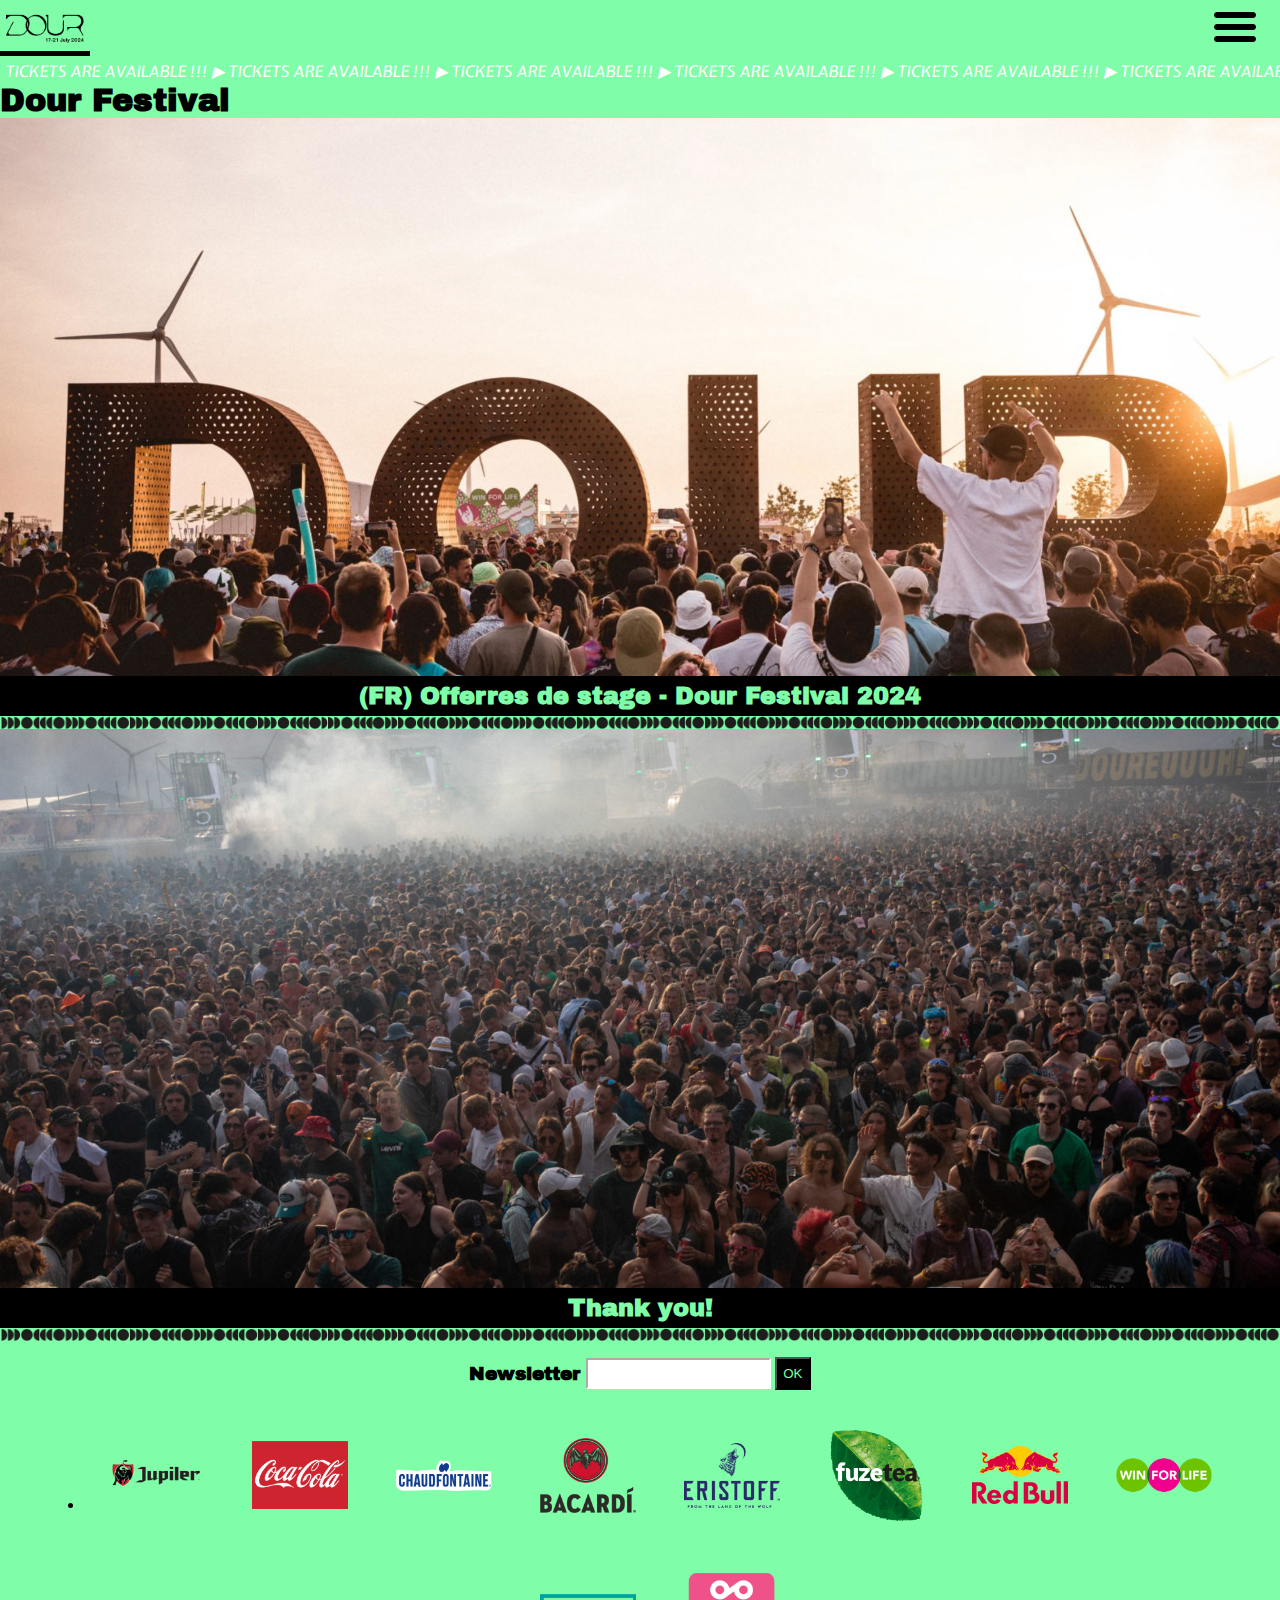
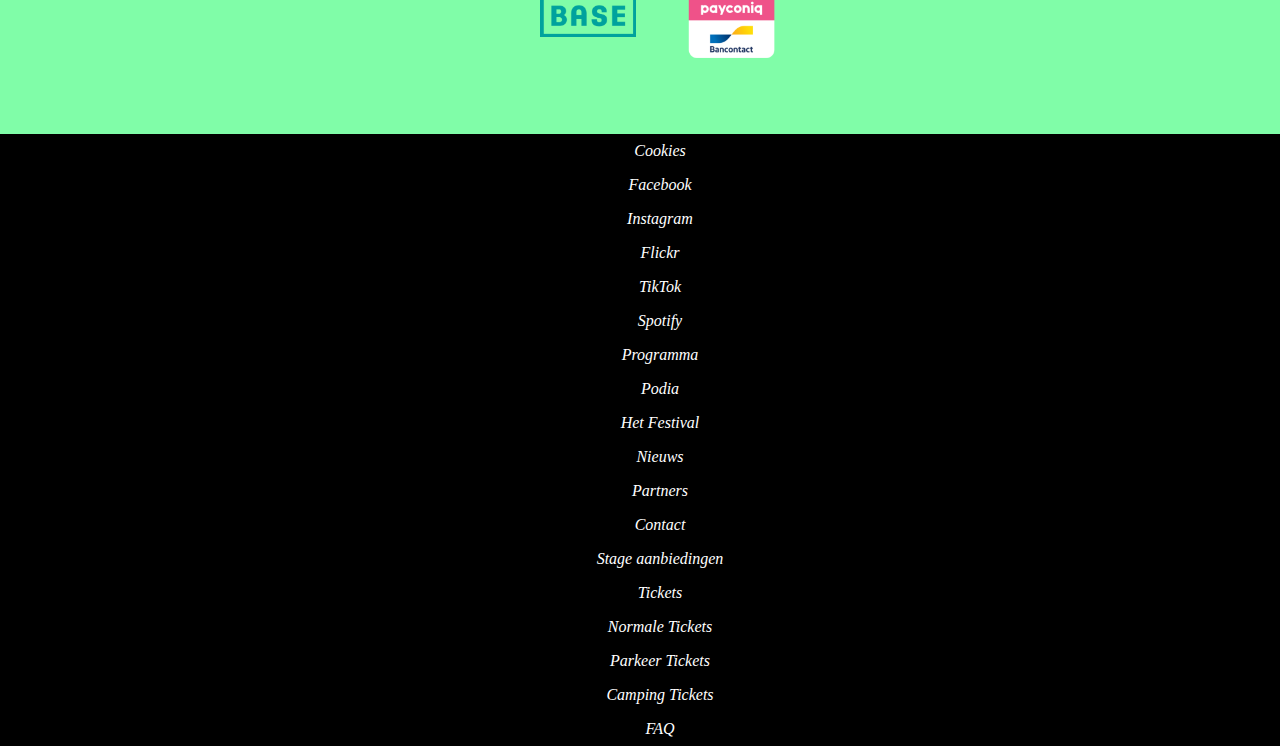
==== basiswebsite/index.html @ 9e10d781 "Add files via upload" ====
<!DOCTYPE html>
<html lang="nl">

<head>
	<meta charset="UTF-8">
	<meta name="author" content="jouw naam">
	<meta name="viewport" content="width=device-width, initial-scale=1">

	<title style="background-color: lime;;">Dour Festival</title>

	<link href="styles/style.css" rel="stylesheet">
	<link rel="icon" type="image/svg+xml" href="images/favicondour.svg">
	<link rel="preconnect" href="https://fonts.googleapis.com">
	<link rel="preconnect" href="https://fonts.gstatic.com" crossorigin>
	<link href="https://fonts.googleapis.com/css2?family=Archivo+Black&family=Expletus+Sans&display=swap"
		rel="stylesheet">
</head>

<body>

	<header>

		<nav>
			<a href="./index.html"><img src="./images/dour2024_Logo_Horizontal.png" alt="Logo van Dour Festival"></a>
			<ul class="menuKeuzes">
				<li>Programma</li>
				<li<a href="./pages/podia.html"> Podia</a></li>
				<li>Stage aanbiedingen</li>
				<li>Tickets</li>
			</ul>

			
<!-- button van maken -->
			<img class="hamburgermenu" src="./images/Hamburger_icon.png" alt="">
		</nav>

		<p>
			<span class="lopendeTekst"> TICKETS ARE AVAILABLE !!! ▶ TICKETS ARE AVAILABLE !!! ▶ TICKETS ARE AVAILABLE !!! ▶
				TICKETS ARE AVAILABLE !!! ▶ TICKETS ARE AVAILABLE !!! ▶ TICKETS ARE AVAILABLE !!! ▶ TICKETS ARE
				AVAILABLE !!! ▶ TICKETS ARE AVAILABLE !!! ▶ TICKETS ARE AVAILABLE !!! ▶ TICKETS ARE AVAILABLE !!! ▶
				TICKETS ARE AVAILABLE !!! ▶ TICKETS ARE AVAILABLE !!! ▶ TICKETS ARE AVAILABLE !!! ▶ TICKETS ARE
				AVAILABLE !!! ▶
			</span>
		</p>


	</header>

	<main>
		<h1>Dour Festival</h1>
		<section>
			<img src="./images/dourletters.png"
				alt="Dour festival met mensen en levensgrote letters in de naam van Dour">
			<h2>(FR) Offerres de stage - Dour Festival 2024</h2>
			<img src="./images/lijn.jpeg">
		</section>

		<section>
			<img src="./images/mensen.png" alt="Dour festival met mensen en levensgrote letters in de naam van Dour">
			<h2>Thank you!</h2>
			<img src="./images/lijn.jpeg">
		</section>


		<section class="formulier">
			<h3>Newsletter</h3>
			<form>
			<input type="e-mail">
			<button type="submit">OK</button>
		</form>
		</section>

		<ul>
			<!-- alt tekst deels weg h toevoegen  + li erom heen-->
			<li><img src="./images/jupiler_horizontaal-300x81.png" alt="Logo van Jupiler"></li>
			<img src="./images/CocaCola_Classic_logo-300x212.jpg" alt="Logo van Coca Cola">
			<img src="./images/CHAUDFONTAINE-STILL_script-300x95.png" alt="Logo van Chaudfontaine">
			<img src="./images/BACARDI-300x233.png" alt="Logo van Bacardi">
			<img src="./images/eristoff-300x205.png" alt="Logo van Eristoff">
			<img src="./images/FUSETEA-WEB-300x285.png" alt="Logo van Fusetea">
			<img src="./images/RB_Standard_Logo_cmyk_2017-1-300x182.png" alt="Logo van Redbull">
			<img src="./images/Logo_WinForLife-300x181.png" alt="Logo van Win for live">
			<img src="./images/BASE_LOGO_OCEAN_PMS-U-300x133.png" alt="Logo van Base">
			<img src="./images/payconiq-1-300x292.png" alt="Logo van Payconiq">
		</ul>

		<!-- link van maken  -->
		<h4><a all</h4>

	</main>

	<footer>

		<!-- a in de li -->
		<ul>
			<a>
				<li>Cookies</li>
			</a>
			<a>
				<li>Facebook</li>
			</a>
			<a>
				<li>Instagram</li>
			</a>
			<a>
				<li>Flickr</li>
			</a>
			<a>
				<li>TikTok</li>
			</a>
			<a>
				<li>Spotify</li>
			</a>
			<a>
				<li>Programma</li>
			</a>
			<a>
				<li>Podia</li>
			</a>
			<a>
				<li>Het Festival</li>
			</a>
			<a>
				<li>Nieuws</li>
			</a>
			<a>
				<li>Partners</li>
			</a>
			<a>
				<li>Contact</li>
			</a>
			<a>
				<li>Stage aanbiedingen</li>
			</a>
			<a>
				<li>Tickets</li>
			</a>
			<a>
				<li>Normale Tickets</li>
			</a>
			<a>
				<li>Parkeer Tickets</li>
			</a>
			<a>
				<li>Camping Tickets</li>
			</a>
			<a>
				<li>FAQ</li>
			</a>
		</ul>
	</footer>

	<script defer src="scripts/script.js"></script>
</body>

</html>
---- basiswebsite/styles/style.css ----
/**************/
/* CSS REMEDY */
/**************/
*, *::after, *::before {
  box-sizing:border-box;
}






/*********************/
/* CUSTOM PROPERTIES */
/*********************/
:root {
	/* startje */
	--color-text:#111;
	--color-background:#eee;
}





/****************/
/* JOUW STYLING */
/****************/

/* jouw code */
* {
	margin: 0;
	background-color: #80fda8;
}

body{
	overflow-x: hidden;
	height: 100%;
	width: 100%;
}

p{
	font-family: 'Expletus Sans', sans-serif;
}

header > p {
	background-color: black;
}
	

h1 {
	font-family: 'Archivo Black', sans-serif;
}

h2{
	font-family: 'Archivo Black', sans-serif;
	color: #80fda8;
	background: black;
	text-align: center;
	padding: 0.3em;
	display: block;
	width: 100vw;
}

h3{
	font-family: 'Archivo Black', sans-serif;
	margin-right: 0.3em;
}

h4{
	font-size: x-large;
	font-family: 'Archivo Black', sans-serif;
	display: flex;
	color: white;
	margin-bottom: 2em;
	justify-content: center;
}

.formulier{
	display: flex;
	align-items: center;
	justify-content: center;
	padding: 1em;
}

.formulier button{
	background-color: black;
	padding: 0.5em;
	color: #80fda8;
}

.formulier input{
	background-color: white;
	border-color: white;
	min-height: 2.3em;
	max-height: 2.3em;

} 

nav{
	font-family: 'Expletus Sans', sans-serif;
}

nav ul{
	list-style: none;
	background-color: #111;
	color: #80fda8;
}

nav li{
	width: 100vw;
	margin-right: 1em;
	background-color: black;
}

nav li:hover{
	background-color: #80fda8;
	color: black;
	transition: 1s;
}

nav a{
	text-decoration: none;
	list-style: none;
}

nav a img{
	width: 10vw;
	width: 10vh;
}

nav a{
	background-color: black;
	color: #80fda8;
}

.hamburgermenu{
	min-width: 3em;
	max-width: 3em;
	margin-right: 0.3em;
	margin-top: 0;
	position: absolute;
	top: 0.2em;
	right: 1em;
}

.lopendeTekst{
	font-style: italic;
	color: white;
	padding: 0.3em;
	display: block;
	max-height: 3vh;
	white-space: nowrap;
	animation: beweegNaarLinks 80s infinite;
}

@keyframes beweegNaarLinks {
    from {
        transform: translateX(0%); /* Beginpositie helemaal rechts buiten het scherm */
		background-color: black;
    }
    to {
        transform: translateX(-100%); /* Eindpositie helemaal links buiten het scherm */
		background-color: black;
    }
	/* Voeg deze regel toe om de achtergrondkleur altijd zwart te houden */
    0%, 100% {
        background-color: black;
    }
}

section{
	display: flex;
	flex-wrap: wrap;
	max-width: 100%;
	flex-grow: 2;
	width: 100vw;
}

section img{
	width: 100%;
}

ul{
	display: flex;
	flex-wrap: wrap;
	justify-content: center;
	align-items: center;
}

ul img{
	min-width: 7em;
	max-width: 7em;
	margin: 1em;
	padding: 0.5em;
}

footer{
	font-style: italic;
	color: white;
	background-color: black;
	width: 100vw;
	text-align: center;
}

footer ul{
	list-style: none; 
	display: flex;
	flex-wrap: wrap;
	background-color: black;
}

footer ul li {
	padding: 0.5em;
	width: 100vw;
	background-color: black;
}
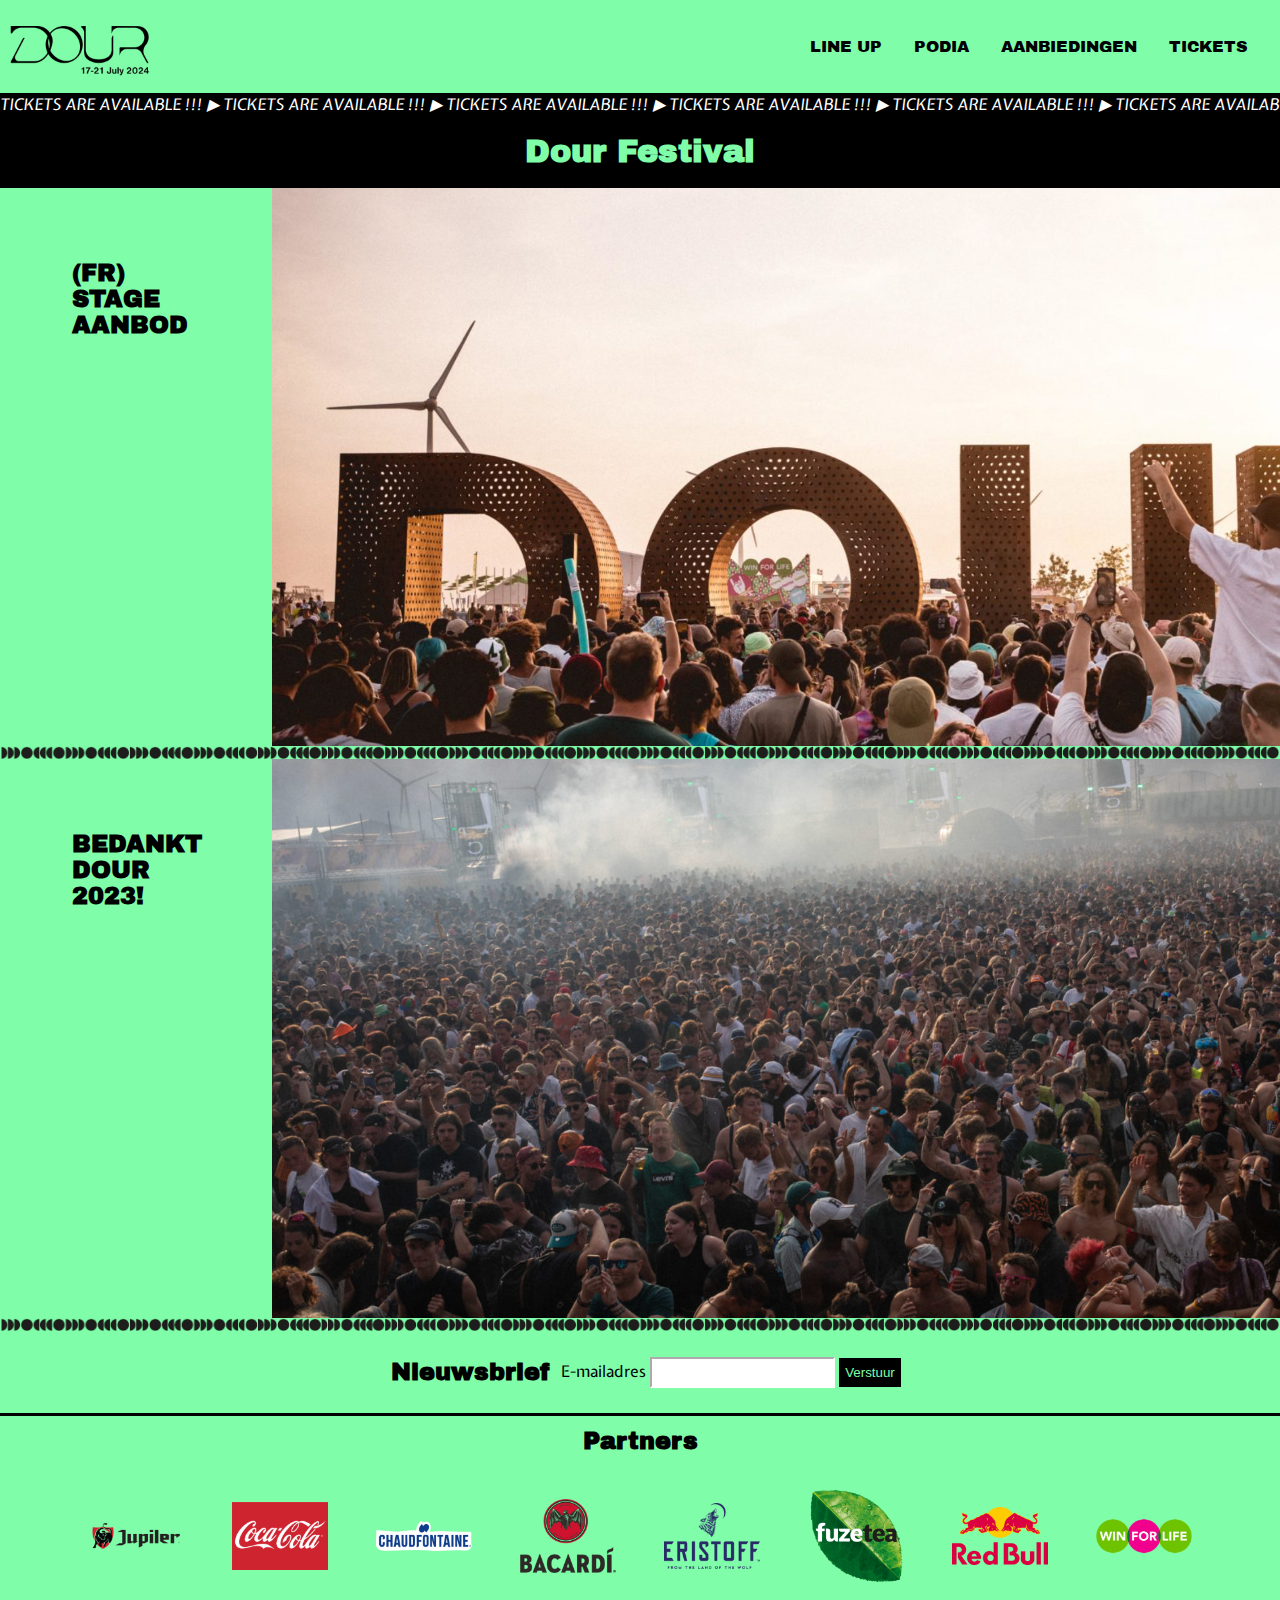
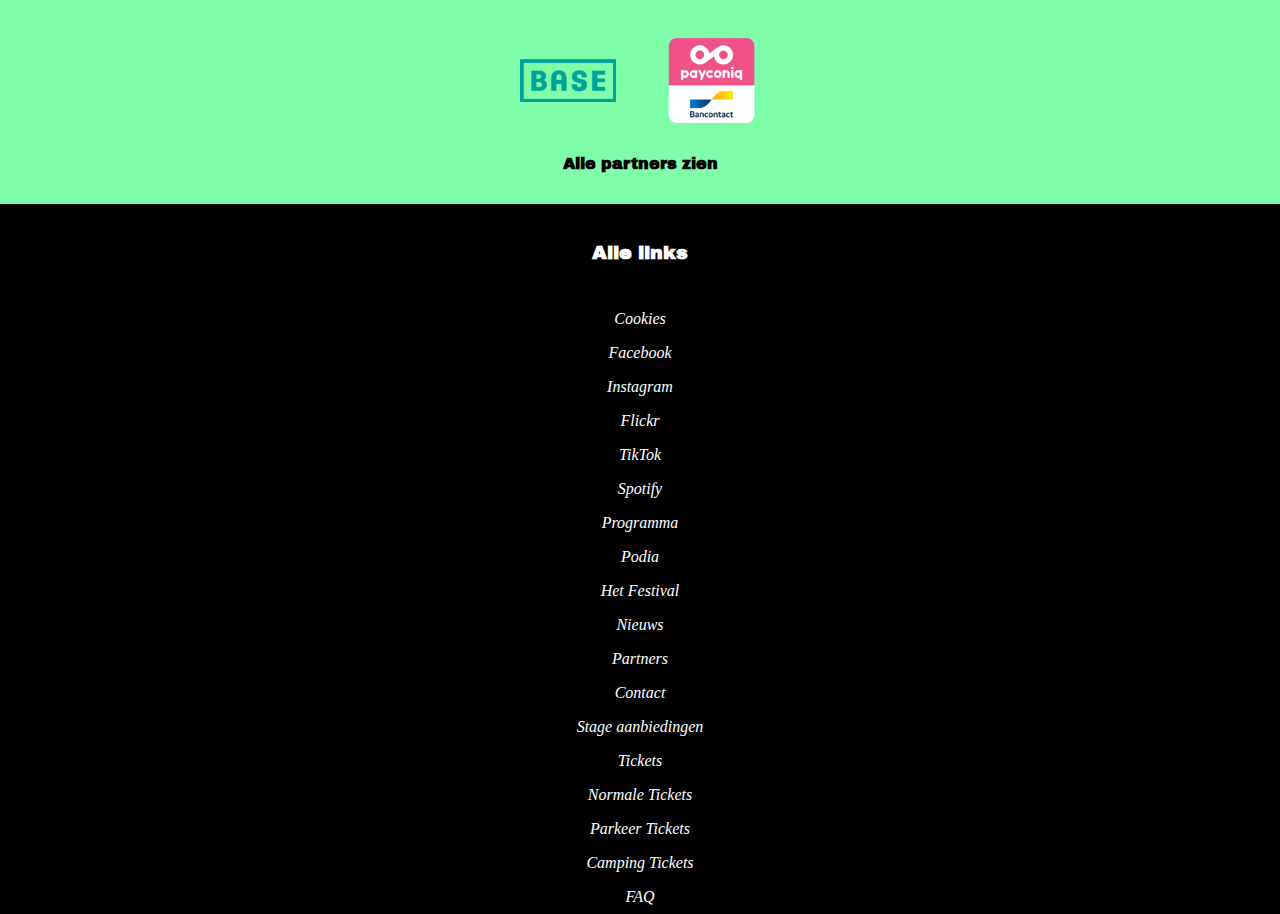
==== commit 9eeb15eb: "Add files via upload" ====
--- a/basiswebsite/index.html
+++ b/basiswebsite/index.html
@@ -5,11 +5,9 @@
 	<meta charset="UTF-8">
 	<meta name="author" content="jouw naam">
 	<meta name="viewport" content="width=device-width, initial-scale=1">
-
-	<title style="background-color: lime;;">Dour Festival</title>
-
+	<title>Dour Festival</title>
 	<link href="styles/style.css" rel="stylesheet">
-	<link rel="icon" type="image/svg+xml" href="images/favicondour.svg">
+	<link rel="icon" type="image/svg+xml" href="./images/dourfavicon.svg">
 	<link rel="preconnect" href="https://fonts.googleapis.com">
 	<link rel="preconnect" href="https://fonts.gstatic.com" crossorigin>
 	<link href="https://fonts.googleapis.com/css2?family=Archivo+Black&family=Expletus+Sans&display=swap"
@@ -21,21 +19,22 @@
 	<header>
 
 		<nav>
-			<a href="./index.html"><img src="./images/dour2024_Logo_Horizontal.png" alt="Logo van Dour Festival"></a>
-			<ul class="menuKeuzes">
-				<li>Programma</li>
-				<li<a href="./pages/podia.html"> Podia</a></li>
-				<li>Stage aanbiedingen</li>
-				<li>Tickets</li>
+			<a href="./index.html"><img class="logo-header" src="./images/dour2024_Logo_Horizontal.png"
+					alt="Logo van Dour Festival" aria-label="Welkom op de website van Dour Festival!"></a>
+			<img class="hamburger-icon" src="./images/Hamburger_icon.png">
+			<ul id="menu" class="menu-items">
+				<li><a href="./pages/lineup.html">LINE UP</a></li>
+				<li><a href="./pages/podia.html">PODIA</a></li>
+				<li><a href="#">AANBIEDINGEN</a></li>
+				<li><a href="#">TICKETS</a></li>
 			</ul>
 
-			
-<!-- button van maken -->
-			<img class="hamburgermenu" src="./images/Hamburger_icon.png" alt="">
+
 		</nav>
 
 		<p>
-			<span class="lopendeTekst"> TICKETS ARE AVAILABLE !!! ▶ TICKETS ARE AVAILABLE !!! ▶ TICKETS ARE AVAILABLE !!! ▶
+			<span class="lopendeTekst">TICKETS
+				ARE AVAILABLE !!! ▶ TICKETS ARE AVAILABLE !!! ▶ TICKETS ARE AVAILABLE !!! ▶
 				TICKETS ARE AVAILABLE !!! ▶ TICKETS ARE AVAILABLE !!! ▶ TICKETS ARE AVAILABLE !!! ▶ TICKETS ARE
 				AVAILABLE !!! ▶ TICKETS ARE AVAILABLE !!! ▶ TICKETS ARE AVAILABLE !!! ▶ TICKETS ARE AVAILABLE !!! ▶
 				TICKETS ARE AVAILABLE !!! ▶ TICKETS ARE AVAILABLE !!! ▶ TICKETS ARE AVAILABLE !!! ▶ TICKETS ARE
@@ -47,110 +46,94 @@
 	</header>
 
 	<main>
-		<h1>Dour Festival</h1>
-		<section>
-			<img src="./images/dourletters.png"
-				alt="Dour festival met mensen en levensgrote letters in de naam van Dour">
-			<h2>(FR) Offerres de stage - Dour Festival 2024</h2>
-			<img src="./images/lijn.jpeg">
+
+		<section class="homepagina">
+
+			<h1 aria-label="Welkom op de website van Dour Festival!">Dour Festival</h1>
+			<section>
+				<a href="#">
+					<h2>(FR) Stage aanbod</h2>
+				</a>
+				<img src="./images/dourletters.png"
+					alt="Dour festival met mensen en levensgrote letters in de naam van Dour">
+			</section>
+
+			<img class="lijn" src="./images/lijn.jpeg" alt="">
+
+			<section>
+				<a href="#">
+					<h2>Bedankt Dour 2023!</h2>
+				</a>
+				<img src="./images/mensen.png"
+					alt="Dour festival met mensen en levensgrote letters in de naam van Dour">
+			</section>
+
+			<img class="lijn" src="./images/lijn.jpeg" alt="">
+
 		</section>
 
-		<section>
-			<img src="./images/mensen.png" alt="Dour festival met mensen en levensgrote letters in de naam van Dour">
-			<h2>Thank you!</h2>
-			<img src="./images/lijn.jpeg">
+		<section class="formulier" aria-label="Schrijf je in voor de nieuwsbrief">
+			<a href="#">
+				<h3>Nieuwsbrief</h3>
+			</a>
+			<form aria-label="Nieuwsbrief inschrijf formulier">
+				<label for="email">E-mailadres</label>
+				<input type="email" id="email" name="email" required>
+				<button type="submit">Verstuur</button>
+			</form>
 		</section>
 
-
-		<section class="formulier">
-			<h3>Newsletter</h3>
-			<form>
-			<input type="e-mail">
-			<button type="submit">OK</button>
-		</form>
-		</section>
-
+		<a href="#">
+			<h3>Partners</h3>
+		</a>
 		<ul>
-			<!-- alt tekst deels weg h toevoegen  + li erom heen-->
-			<li><img src="./images/jupiler_horizontaal-300x81.png" alt="Logo van Jupiler"></li>
-			<img src="./images/CocaCola_Classic_logo-300x212.jpg" alt="Logo van Coca Cola">
-			<img src="./images/CHAUDFONTAINE-STILL_script-300x95.png" alt="Logo van Chaudfontaine">
-			<img src="./images/BACARDI-300x233.png" alt="Logo van Bacardi">
-			<img src="./images/eristoff-300x205.png" alt="Logo van Eristoff">
-			<img src="./images/FUSETEA-WEB-300x285.png" alt="Logo van Fusetea">
-			<img src="./images/RB_Standard_Logo_cmyk_2017-1-300x182.png" alt="Logo van Redbull">
-			<img src="./images/Logo_WinForLife-300x181.png" alt="Logo van Win for live">
-			<img src="./images/BASE_LOGO_OCEAN_PMS-U-300x133.png" alt="Logo van Base">
-			<img src="./images/payconiq-1-300x292.png" alt="Logo van Payconiq">
+			<li><a href="#"><img src="./images/jupiler_horizontaal-300x81.png" alt="Jupiler"></a></li>
+			<li><a href="#"><img src="./images/CocaCola_Classic_logo-300x212.jpg" alt="Coca Cola"></a></li>
+			<li><a href="#"></a><img src="./images/CHAUDFONTAINE-STILL_script-300x95.png" alt="Chaudfontaine"></li>
+			<li><a href="#"><img src="./images/BACARDI-300x233.png" alt="Bacardi"></a></li>
+			<li><a href="#"><img src="./images/eristoff-300x205.png" alt="Eristoff"></a></li>
+			<li><a href="#"><img src="./images/FUSETEA-WEB-300x285.png" alt="Fusetea"></a></li>
+			<li><a href="#"><img src="./images/RB_Standard_Logo_cmyk_2017-1-300x182.png" alt="Redbull"></a></li>
+			<li><a href="#"><img src="./images/Logo_WinForLife-300x181.png" alt="Win for live"></a></li>
+			<li><a href="#"><img src="./images/BASE_LOGO_OCEAN_PMS-U-300x133.png" alt="Base"></a></li>
+			<li><a href="#"><img src="./images/payconiq-1-300x292.png" alt="Payconiq"></a></li>
 		</ul>
 
-		<!-- link van maken  -->
-		<h4><a all</h4>
+		<a href="#">
+			<h4>Alle partners zien</h4>
+		</a>
 
 	</main>
 
+
 	<footer>
-
-		<!-- a in de li -->
+		<a href="#">
+			<h5 aria-label="Alle links van de website van Dour Festival">Alle links</h5>
+		</a>
 		<ul>
-			<a>
-				<li>Cookies</li>
-			</a>
-			<a>
-				<li>Facebook</li>
-			</a>
-			<a>
-				<li>Instagram</li>
-			</a>
-			<a>
-				<li>Flickr</li>
-			</a>
-			<a>
-				<li>TikTok</li>
-			</a>
-			<a>
-				<li>Spotify</li>
-			</a>
-			<a>
-				<li>Programma</li>
-			</a>
-			<a>
-				<li>Podia</li>
-			</a>
-			<a>
-				<li>Het Festival</li>
-			</a>
-			<a>
-				<li>Nieuws</li>
-			</a>
-			<a>
-				<li>Partners</li>
-			</a>
-			<a>
-				<li>Contact</li>
-			</a>
-			<a>
-				<li>Stage aanbiedingen</li>
-			</a>
-			<a>
-				<li>Tickets</li>
-			</a>
-			<a>
-				<li>Normale Tickets</li>
-			</a>
-			<a>
-				<li>Parkeer Tickets</li>
-			</a>
-			<a>
-				<li>Camping Tickets</li>
-			</a>
-			<a>
-				<li>FAQ</li>
-			</a>
+			<li><a href="#">Cookies</a></li>
+			<li><a href="#">Facebook</a></li>
+			<li><a href="#">Instagram</a></li>
+			<li><a href="#">Flickr</a></li>
+			<li><a href="#">TikTok</a></li>
+			<li><a href="#">Spotify</a></li>
+			<li><a href="#">Programma</a></li>
+			<li><a href="#">Podia</a></li>
+			<li><a href="#">Het Festival</a></li>
+			<li><a href="#">Nieuws</a></li>
+			<li><a href="#">Partners</a></li>
+			<li><a href="#">Contact</a></li>
+			<li><a href="#">Stage aanbiedingen</a></li>
+			<li><a href="#">Tickets</a></li>
+			<li><a href="#">Normale Tickets</a></li>
+			<li><a href="#">Parkeer Tickets</a></li>
+			<li><a href="#">Camping Tickets</a></li>
+			<li><a href="#">FAQ</a></li>
 		</ul>
 	</footer>
 
 	<script defer src="scripts/script.js"></script>
+
 </body>
 
 </html>--- a/basiswebsite/styles/style.css
+++ b/basiswebsite/styles/style.css
@@ -1,140 +1,144 @@
 /**************/
 /* CSS REMEDY */
 /**************/
-*, *::after, *::before {
-  box-sizing:border-box;
-}
-
-
-
-
-
+*,
+*::after,
+*::before {
+	box-sizing: border-box;
+}
 
 /*********************/
 /* CUSTOM PROPERTIES */
 /*********************/
 :root {
 	/* startje */
-	--color-text:#111;
-	--color-background:#eee;
-}
-
-
-
-
+	--color-text: #111;
+	--color-background: #eee;
+}
 
 /****************/
 /* JOUW STYLING */
 /****************/
 
-/* jouw code */
+/* eigen code */
 * {
 	margin: 0;
-	background-color: #80fda8;
-}
-
-body{
+	text-decoration: none;
+}
+
+body {
 	overflow-x: hidden;
 	height: 100%;
 	width: 100%;
-}
-
-p{
+	background-color: #80fda8;
+}
+
+/* alle tekst */
+p {
 	font-family: 'Expletus Sans', sans-serif;
 }
 
-header > p {
-	background-color: black;
-}
-	
+/* stijling header */
+header p {
+	background-color: black;
+}
+
+header button {
+	text-decoration: none;
+}
+
+/* kleine grijze button laten verdwijnen */
+button {
+	margin: 0;
+	padding: 0;
+	border: none;
+	background: none;
+}
+
+/* stijling koppen */
+h1,
+h2,
+h3,
+h4,
+h5 {
+	font-family: 'Archivo Black', sans-serif;
+
+}
 
 h1 {
-	font-family: 'Archivo Black', sans-serif;
-}
-
-h2{
-	font-family: 'Archivo Black', sans-serif;
 	color: #80fda8;
 	background: black;
 	text-align: center;
-	padding: 0.3em;
+	padding: 0.6em;
 	display: block;
 	width: 100vw;
 }
 
-h3{
+h2 {
+	color: black;
+	width: 10vw;
+	margin: 3em;
+	justify-content: center;
+	text-transform: uppercase;
+	z-index: 2;
+}
+
+h3 {
+	text-align: center;
+	font-size: x-large;
+	padding: 0.5em;
+	text-align: center;
+	color: black;
+}
+
+h4 {
+	display: flex;
+	color: black;
+	padding-bottom: 2em;
+	justify-content: center;
+	text-decoration: none;
+}
+
+h5 {
+	color: white;
+	text-align: center;
+	font-size: larger;
+	padding: 2em;
+	background-color: black;
+}
+
+/* Stijling navigatie */
+nav {
 	font-family: 'Archivo Black', sans-serif;
-	margin-right: 0.3em;
-}
-
-h4{
-	font-size: x-large;
-	font-family: 'Archivo Black', sans-serif;
-	display: flex;
-	color: white;
-	margin-bottom: 2em;
-	justify-content: center;
-}
-
-.formulier{
-	display: flex;
-	align-items: center;
-	justify-content: center;
-	padding: 1em;
-}
-
-.formulier button{
-	background-color: black;
-	padding: 0.5em;
-	color: #80fda8;
-}
-
-.formulier input{
-	background-color: white;
-	border-color: white;
-	min-height: 2.3em;
-	max-height: 2.3em;
-
-} 
-
-nav{
-	font-family: 'Expletus Sans', sans-serif;
-}
-
-nav ul{
-	list-style: none;
-	background-color: #111;
-	color: #80fda8;
-}
-
-nav li{
-	width: 100vw;
-	margin-right: 1em;
-	background-color: black;
-}
-
-nav li:hover{
-	background-color: #80fda8;
+	display: flex;
+	flex-wrap: wrap;
 	color: black;
-	transition: 1s;
-}
-
-nav a{
+	justify-content: space-between;
+}
+
+nav img {
+	width: 10em;
+}
+
+nav ul li {
+	margin: 1em;
+}
+
+nav ul li a {
 	text-decoration: none;
 	list-style: none;
-}
-
-nav a img{
-	width: 10vw;
-	width: 10vh;
-}
-
-nav a{
-	background-color: black;
+	color: black;
+
+}
+
+nav li a:hover {
 	color: #80fda8;
-}
-
-.hamburgermenu{
+	background-color: black;
+	transition: 0.5s;
+}
+
+/* Stijling hamburgermenu foto */
+.hamburgermenu {
 	min-width: 3em;
 	max-width: 3em;
 	margin-right: 0.3em;
@@ -144,74 +148,364 @@
 	right: 1em;
 }
 
-.lopendeTekst{
+/* Stijling animatie in header */
+.lopendeTekst {
 	font-style: italic;
 	color: white;
-	padding: 0.3em;
 	display: block;
 	max-height: 3vh;
 	white-space: nowrap;
 	animation: beweegNaarLinks 80s infinite;
 }
 
+span {
+	width: 100vw;
+}
+
+/* Animatie */
 @keyframes beweegNaarLinks {
-    from {
-        transform: translateX(0%); /* Beginpositie helemaal rechts buiten het scherm */
+	from {
+		transform: translateX(0%);
+		/* Beginpositie helemaal rechts buiten het scherm */
 		background-color: black;
-    }
-    to {
-        transform: translateX(-100%); /* Eindpositie helemaal links buiten het scherm */
+	}
+
+	to {
+		transform: translateX(-100%);
+		/* Eindpositie helemaal links buiten het scherm */
 		background-color: black;
-    }
+	}
+
 	/* Voeg deze regel toe om de achtergrondkleur altijd zwart te houden */
-    0%, 100% {
-        background-color: black;
-    }
-}
-
-section{
+	0%,
+	100% {
+		background-color: black;
+	}
+}
+
+/* Stijling inschrijfformulier nieuwsbrief */
+.formulier {
+	font-family: 'Expletus Sans', sans-serif;
+	display: flex;
+	align-items: center;
+	justify-content: center;
+	padding: 1em;
+	border-bottom: 3px solid black;
+}
+
+.formulier button {
+	background-color: black;
+	padding: 0.5em;
+	color: #80fda8;
+}
+
+.formulier input {
+	background-color: white;
+	border-color: white;
+	min-height: 2.3em;
+	max-height: 2.3em;
+}
+
+/* stijling home pagina */
+.homepagina {
+	display: flex;
+	flex-wrap: wrap;
+	flex-direction: column;
+	justify-content: space-between;
+}
+
+main img {
+	width: 100%;
+}
+
+.lijn {
+	width: 100vw;
+}
+
+section {
+	display: flex;
+	flex-wrap: nowrap;
+	justify-content: space-between;
+	background-color: #80fda8;
+}
+
+.hamburger-icon {
+	display: none;
+	z-index: 2;
+}
+
+.menu-items {
+	display: flex;
+	width: fit-content;
+}
+
+@media (max-width: 47em) {
+	.hamburger-icon {
+		display: inline-block;
+		max-width: 2em;
+		max-height: 2em;
+		margin: 0.5em;
+	}
+
+	.logo-header {
+		max-height: 3em;
+		width: auto;
+	}
+
+	nav ul {
+		width: 100%;
+		display: flex;
+		flex-direction: row;
+		flex-wrap: nowrap;
+		justify-content: end;
+		flex-direction: column;
+	}
+
+	nav a {
+		width: 80%;
+		height: fit-content;
+	}
+
+	nav {
+		height: 3.3em;
+		transition: all .3s ease;
+	}
+
+	nav.open {
+		height: 16em;
+	}
+
+	#menu {
+		transition: all .3s ease;
+		opacity: 0;
+		transform: translateY(-10em);
+	}
+
+	#menu.open {
+		opacity: 1;
+		transform: translateY(0);
+	}
+
+	.homepagina section {
+		flex-wrap: wrap;
+		flex-direction: column-reverse;
+		justify-content: space-between;
+	}
+
+	.homepagina section h2 {
+		width: 100%;
+		background: #111;
+		color: #80fda8;
+		margin: 0;
+		padding: 1em;
+	}
+
+	.homepagina section img {
+		width: 100%;
+	}
+}
+
+/* Stijling line up pagina */
+.lineuppagina h2 {
+	font-family: 'Archivo Black', sans-serif;
+	font-size: 1em;
+	font-style: normal;
+	background-color: black;
+	color: #80fda8;
+	width: 100%;
+	margin: 0;
+	overflow: auto;
+	padding: .5em;
+}
+
+.lineuppagina h2:hover {
+	position: relative;
+}
+
+.lineuppagina img {
+	margin-bottom: -4px;
+	height: auto;
+}
+
+.lineuppagina {
+	display: flex;
+	flex-direction: column;
+}
+
+.lineuppagina article {
+	width: 100%;
+}
+
+/* Stijling desktop line up pagina */
+@media (min-width: 47em) {
+	.lineuppagina {
+		flex-direction: row;
+	}
+
+	.lineuppagina article {
+		width: 25%;
+	}
+
+	.item1 {
+		grid-column: 1 / 2;
+		align-items: stretch;
+	}
+
+	.item2 {
+		grid-column: 2 / 3;
+		align-items: stretch;
+	}
+
+	.item3 {
+		grid-column: 3 / 4;
+		align-items: stretch;
+	}
+
+	.item4 {
+		grid-column: 4 / 5;
+		align-items: stretch;
+	}
+
+	.lineuppagina img {
+		max-width: 100%;
+		height: auto;
+	}
+}
+
+/* stijling podia pagina */
+.podiafoto {
+	margin-bottom: -0.5em;
+}
+
+.podiapagina {
+	display: flex;
+	flex-wrap: wrap;
+}
+
+.podiapagina section {
+	display: flex;
+	flex-direction: column-reverse;
+}
+
+.podiapagina article {
 	display: flex;
 	flex-wrap: wrap;
 	max-width: 100%;
-	flex-grow: 2;
-	width: 100vw;
-}
-
-section img{
-	width: 100%;
-}
-
-ul{
-	display: flex;
-	flex-wrap: wrap;
+	width: 100%;
+	align-items: baseline;
+}
+
+.podiapagina article a {
+	display: block;
+	padding: 0.5em;
+	background-color: black;
+	color: #80fda8;
+	font-family: 'Archivo Black', sans-serif;
+	margin: 1em;
+	text-decoration: none;
+}
+
+.podiapagina article a:hover {
+	background-color: white;
+	position: relative;
+	z-index: 3;
+	color: black;
+}
+
+.podiapagina article p {
+	margin: 1em;
+}
+
+.podiapagina article h2 {
+	width: 100%;
+	font-family: 'Expletus Sans', sans-serif;
+	font-style: italic;
+	margin: 1em;
+}
+
+.podiapagina img {
+	width: 100%;
+	height: 100%;
+	display: flex;
 	justify-content: center;
 	align-items: center;
-}
-
-ul img{
+	object-fit: cover;
+}
+
+@media (min-width: 47em) {
+	.podiapagina {
+		display: flex;
+		flex-direction: column;
+		grid-template-columns: 50% 50%;
+		width: 100vw;
+	}
+
+	.podiapagina img {
+		height: 27em;
+	}
+
+	.podiapagina section {
+		display: flex;
+		flex-direction: row;
+	}
+
+	.podiapagina section:nth-of-type(odd) {
+		flex-direction: row-reverse;
+	}
+
+	.podiapagina article {
+		max-width: 50%;
+		width: 50%;
+	}
+}
+
+/* Stijling overzicht van alle partners  */
+ul {
+	display: flex;
+	flex-wrap: wrap;
+	justify-content: space-between;
+	align-items: center;
+	list-style: none;
+	margin-right: 1em;
+	padding-left: 0;
+	justify-content: center;
+	width: 100%;
+}
+
+ul img {
 	min-width: 7em;
 	max-width: 7em;
 	margin: 1em;
 	padding: 0.5em;
 }
 
-footer{
+/* Stijling footer */
+footer a {
+	width: 100%;
+	color: white;
+	text-decoration: none;
+}
+
+footer ul {
+	display: flex;
+	flex-wrap: wrap;
+	background-color: black;
+	width: 100%;
+}
+
+footer li {
+	min-width: 100%;
+	max-width: 100%;
+	background-color: black;
+	text-align: center;
+	padding: 0.5em;
 	font-style: italic;
-	color: white;
-	background-color: black;
-	width: 100vw;
-	text-align: center;
-}
-
-footer ul{
-	list-style: none; 
-	display: flex;
-	flex-wrap: wrap;
-	background-color: black;
-}
-
-footer ul li {
-	padding: 0.5em;
-	width: 100vw;
-	background-color: black;
+}
+
+footer a {
+	background-color: black;
+}
+
+footer a:hover {
+	color: #80fda8;
 }